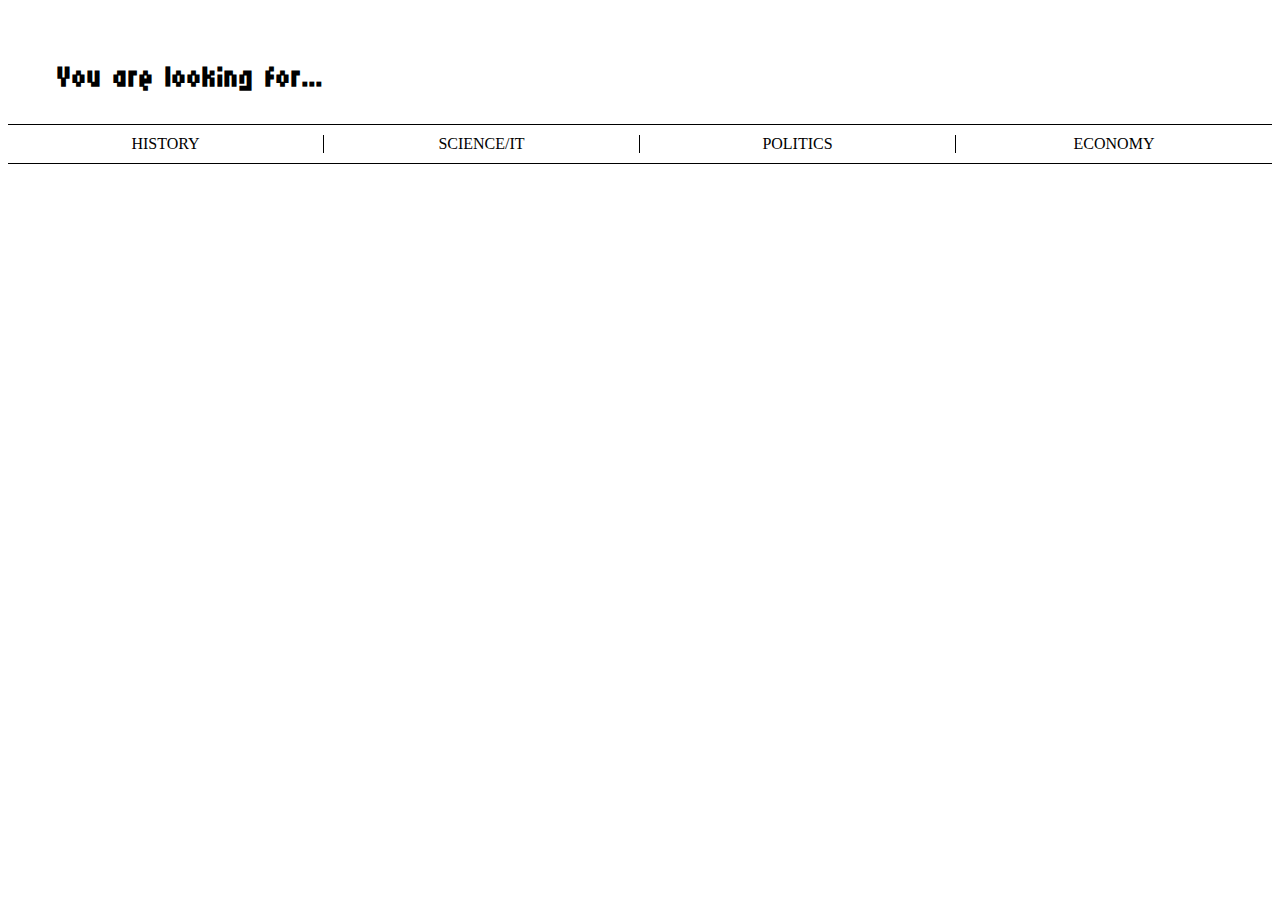
==== economy.html @ edbf7f5e "Add files via upload" ====
<!doctype html>
<html>
    <head>
        <title>You are looking for...</title>
        <meta charest="utf-8">
        <link rel="stylesheet" href="style.css">
    </head>
    <body>
        <h1><a href="main.html">You are looking for...</a></h1>
        <div id="grid">
            <div class="right-line">
                <a href="history.html">HISTORY</a>
            </div>
            <div class="right-line">
                <a href="science.html">SCIENCE/IT</a>
            </div>
            <div class="right-line">
                <a href="politics.html">POLITICS</a>
            </div>
            <div>
                <a href="economy.html">ECONOMY</a>
            </div>
        </div>
    </body>
</html>
---- style.css ----
@import url('https://fonts.googleapis.com/css2?family=Micro+5&display=swap');
    h1, .main-title{
        font-family:"Micro 5", sans-serif;
    }
@import url('https://fonts.googleapis.com/css2?family=Micro+5&family=Rakkas&display=swap');
    div{
        font-family: "Rakkas", serif;
    }
/*@import url('https://fonts.googleapis.com/css2?family=Chakra+Petch:ital,wght@0,300;0,400;0,500;0,600;0,700;1,300;1,400;1,500;1,600;1,700&family=Micro+5&family=Rakkas&display=swap');
    h1, .main-title{
        font-family: "Chakra Petch", sans-serif;
    }*/
.main-title{
    text-align:center;
    font-size:60px;
    padding-bottom:20px;
}
#grid{
    display:grid;
    grid-template-columns:1fr 1fr 1fr 1fr;
    text-align:center;
    border-top:1px solid black;
    border-bottom:1px solid black;
    padding-top:10px;
    padding-bottom:10px;
}
.right-line{
    border-right:1px solid black;
}
a{
    text-decoration:none;
    color:black;
}
h1{
    padding-left:50px;
    padding-top:30px;
    font-size:40px;
}
li{
    padding:20px 5px;
    margin-left:30px;
}
.website{
    text-decoration:none;
    color:blue;
}
/*padding:양옆, 위아래*/
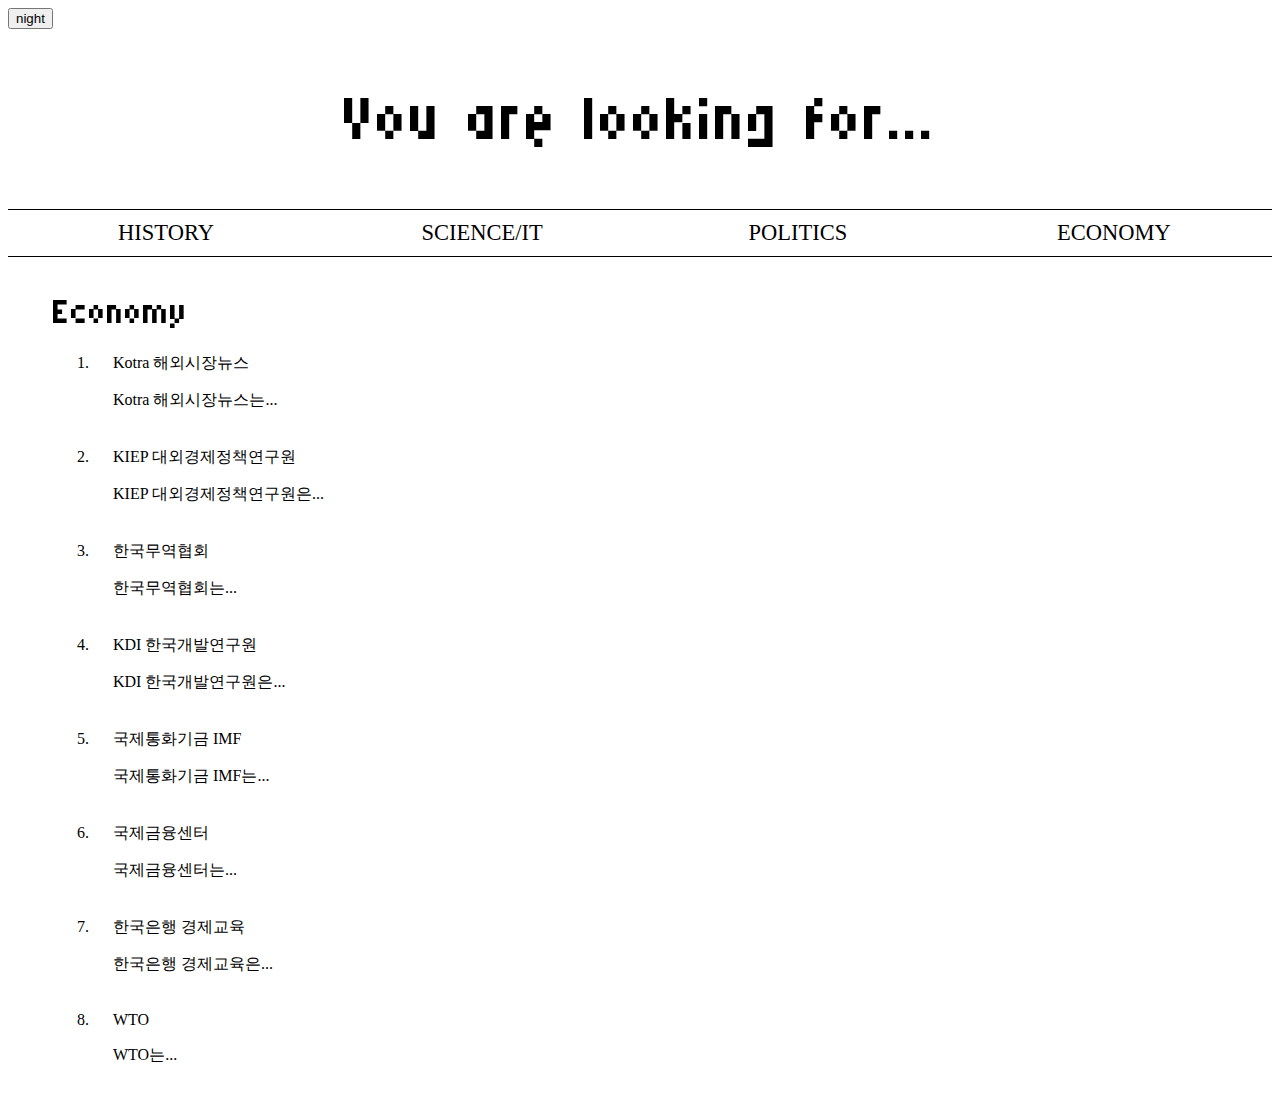
==== commit 84f9445d: "Add files via upload" ====
--- a/economy.html
+++ b/economy.html
@@ -3,23 +3,84 @@
     <head>
         <title>You are looking for...</title>
         <meta charest="utf-8">
+        <meta name="viewport" content="width=device-width">
         <link rel="stylesheet" href="style.css">
     </head>
     <body>
-        <h1><a href="main.html">You are looking for...</a></h1>
-        <div id="grid">
-            <div class="right-line">
+        <input type="button" value="night" onclick="
+        var target = document.querySelector('body');
+        var border = document.querySelector('nav');
+        if(this.value == 'night'){
+            target.style.backgroundColor='black';
+            target.style.color='white';
+            border.style.borderColor='white';
+            this.value='day';
+
+            var alist = document.querySelectorAll('a');
+            var i = 0;
+            while(i<alist.length){
+                console.log(alist[i]);
+                alist[i].style.color = 'white';
+                i = i + 1;
+            }
+        } else{
+            target.style.backgroundColor = 'white';
+            target.style.color = 'black';
+            border.style.borderColor='black';
+            this.value = 'night';
+
+            var alist = document.querySelectorAll('a');
+            var i = 0;
+            while(i < alist.length){
+                console.log(alist[i]);
+                alist[i].style.color = 'black';
+                i = i + 1;
+            }
+        }
+        ">
+        <header class="main-title"><a href="main.html">You are looking for...</a></header>
+        <nav id="nav_title">
+            <div class="nav_letter">
                 <a href="history.html">HISTORY</a>
             </div>
-            <div class="right-line">
+            <div class="nav_letter">
                 <a href="science.html">SCIENCE/IT</a>
             </div>
-            <div class="right-line">
+            <div class="nav_letter">
                 <a href="politics.html">POLITICS</a>
             </div>
-            <div>
+            <div class="nav_letter">
                 <a href="economy.html">ECONOMY</a>
             </div>
-        </div>
+        </nav>
+        <main>
+            <a class="main_title">Economy</a>
+            <ol>
+                <li>Kotra 해외시장뉴스
+                    <p><a class="website" href="https://dream.kotra.or.kr/kotranews/index.do">Kotra 해외시장뉴스</a>는...</p>
+                </li>
+                <li>KIEP 대외경제정책연구원
+                    <p><a class="website" href="https://www.kiep.go.kr/">KIEP 대외경제정책연구원</a>은...</p>
+                </li>
+                <li>한국무역협회
+                    <p><a class="website" href="https://www.kita.net/">한국무역협회</a>는...</p>
+                </li>
+                <li>KDI 한국개발연구원
+                    <p><a class="website" href="https://www.kdi.re.kr/">KDI 한국개발연구원</a>은...</p>
+                </li>
+                <li>국제통화기금 IMF
+                    <p><a class="website" href="https://www.imf.org/en/Publications">국제통화기금 IMF</a>는...</p>
+                </li>
+                <li>국제금융센터
+                    <p><a class="website" href="https://www.kcif.or.kr/">국제금융센터</a>는...</p>
+                </li>
+                <li>한국은행 경제교육
+                    <p><a class="website" href="https://www.bok.or.kr/portal/main/main.do">한국은행 경제교육</a>은...</p>
+                </li>
+                <li>WTO
+                    <p><a class="website" href="https://www.wto.org/">WTO</a>는...</p>
+                </li>
+            </ol>
+        </main>
     </body>
 </html>--- a/style.css
+++ b/style.css
@@ -1,47 +1,53 @@
 @import url('https://fonts.googleapis.com/css2?family=Micro+5&display=swap');
-    h1, .main-title{
+    header a, .main_title{
         font-family:"Micro 5", sans-serif;
     }
-@import url('https://fonts.googleapis.com/css2?family=Micro+5&family=Rakkas&display=swap');
-    div{
-        font-family: "Rakkas", serif;
-    }
 /*@import url('https://fonts.googleapis.com/css2?family=Chakra+Petch:ital,wght@0,300;0,400;0,500;0,600;0,700;1,300;1,400;1,500;1,600;1,700&family=Micro+5&family=Rakkas&display=swap');
-    h1, .main-title{
+    h1, header a{
         font-family: "Chakra Petch", sans-serif;
     }*/
-.main-title{
+
+/*----header----*/
+header{
     text-align:center;
-    font-size:60px;
-    padding-bottom:20px;
+    padding: 5vh;
 }
-#grid{
+header a{
+    font-size: 7vh;
+    font-size: 7vw;
+    text-decoration:none;
+    color:black;
+}
+
+/*----nav----*/
+#nav_title{
     display:grid;
-    grid-template-columns:1fr 1fr 1fr 1fr;
+    grid-template-columns:repeat(4, 1fr);
     text-align:center;
     border-top:1px solid black;
     border-bottom:1px solid black;
     padding-top:10px;
     padding-bottom:10px;
 }
-.right-line{
-    border-right:1px solid black;
-}
-a{
+.nav_letter a{
     text-decoration:none;
     color:black;
+    font-size:2.5vh
 }
-h1{
-    padding-left:50px;
-    padding-top:30px;
-    font-size:40px;
+
+/*----main----*/
+main{
+    margin: 7vw 0 0 5vh;
+    margin-top: 30px;
+}
+.main_title{
+    font-size: 50px;
 }
 li{
-    padding:20px 5px;
-    margin-left:30px;
+    padding: 0 0 20px 20px;
 }
 .website{
     text-decoration:none;
-    color:blue;
+    color: black;
 }
 /*padding:양옆, 위아래*/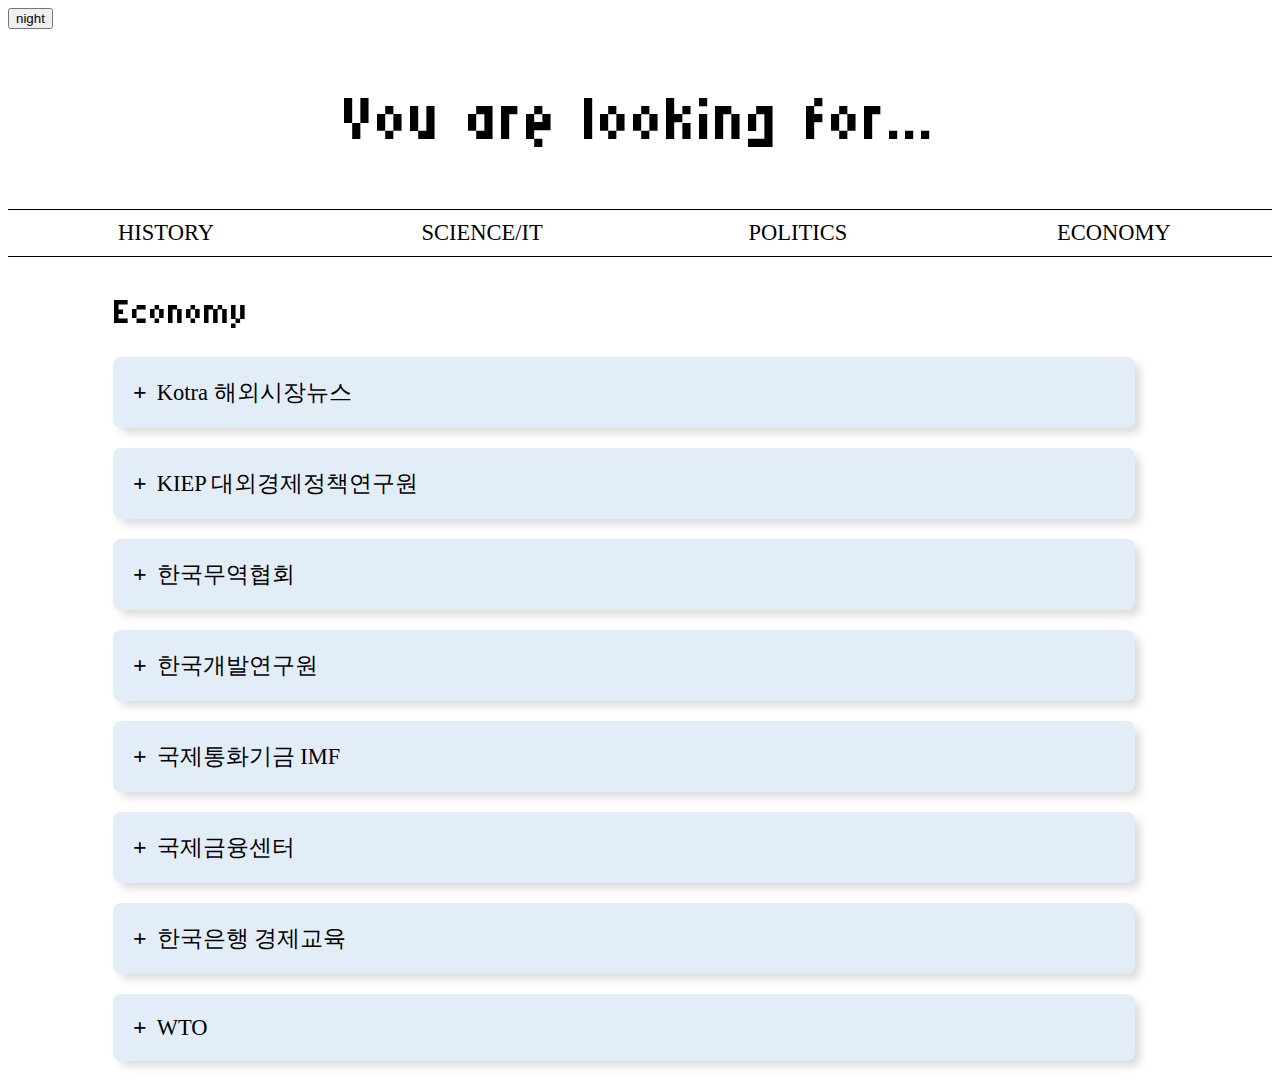
==== commit 1ec30d2b: "history만 설명 추가한 상황" ====
--- a/economy.html
+++ b/economy.html
@@ -6,39 +6,10 @@
         <meta name="viewport" content="width=device-width">
         <link rel="stylesheet" href="style.css">
     </head>
+    <script src="day_and_night.js"></script>
     <body>
-        <input type="button" value="night" onclick="
-        var target = document.querySelector('body');
-        var border = document.querySelector('nav');
-        if(this.value == 'night'){
-            target.style.backgroundColor='black';
-            target.style.color='white';
-            border.style.borderColor='white';
-            this.value='day';
-
-            var alist = document.querySelectorAll('a');
-            var i = 0;
-            while(i<alist.length){
-                console.log(alist[i]);
-                alist[i].style.color = 'white';
-                i = i + 1;
-            }
-        } else{
-            target.style.backgroundColor = 'white';
-            target.style.color = 'black';
-            border.style.borderColor='black';
-            this.value = 'night';
-
-            var alist = document.querySelectorAll('a');
-            var i = 0;
-            while(i < alist.length){
-                console.log(alist[i]);
-                alist[i].style.color = 'black';
-                i = i + 1;
-            }
-        }
-        ">
-        <header class="main-title"><a href="main.html">You are looking for...</a></header>
+        <input id="day_night" type="button" value="night" onclick='day_and_night()'>
+        <header class="main-title"><a href="index.html">You are looking for...</a></header>
         <nav id="nav_title">
             <div class="nav_letter">
                 <a href="history.html">HISTORY</a>
@@ -55,32 +26,57 @@
         </nav>
         <main>
             <a class="main_title">Economy</a>
-            <ol>
-                <li>Kotra 해외시장뉴스
-                    <p><a class="website" href="https://dream.kotra.or.kr/kotranews/index.do">Kotra 해외시장뉴스</a>는...</p>
+            <ul class="accordion">
+                <li>
+                    <input type="checkbox" id="answer01">
+                    <label for="answer01">Kotra 해외시장뉴스</label>
+                    <div class="content">
+                        <p>Kotra 해외시장뉴스는...</p>
+                    </div>
                 </li>
-                <li>KIEP 대외경제정책연구원
-                    <p><a class="website" href="https://www.kiep.go.kr/">KIEP 대외경제정책연구원</a>은...</p>
+                <li><input type="checkbox" id="answer02">
+                    <label for="answer02">KIEP 대외경제정책연구원</label>
+                    <div class="content">
+                        <p>KIEP 대외경제정책연구원은...</p>
+                    </div>
                 </li>
-                <li>한국무역협회
-                    <p><a class="website" href="https://www.kita.net/">한국무역협회</a>는...</p>
+                <li><input type="checkbox" id="answer03">
+                    <label for="answer03">한국무역협회</label>
+                    <div class="content">
+                        <p>한국무역협회는...</p>
+                    </div>
                 </li>
-                <li>KDI 한국개발연구원
-                    <p><a class="website" href="https://www.kdi.re.kr/">KDI 한국개발연구원</a>은...</p>
+                <li><input type="checkbox" id="answer04">
+                    <label for="answer04">한국개발연구원</label>
+                    <div class="content">
+                        <p>한국개발연구원은...</p>
+                    </div>
                 </li>
-                <li>국제통화기금 IMF
-                    <p><a class="website" href="https://www.imf.org/en/Publications">국제통화기금 IMF</a>는...</p>
+                <li><input type="checkbox" id="answer05">
+                    <label for="answer05">국제통화기금 IMF</label>
+                    <div class="content">
+                        <p>국제통화기금 IMF는...</p>
+                    </div>
                 </li>
-                <li>국제금융센터
-                    <p><a class="website" href="https://www.kcif.or.kr/">국제금융센터</a>는...</p>
+                <li><input type="checkbox" id="answer06">
+                    <label for="answer06">국제금융센터</label>
+                    <div class="content">
+                        <p>국제금융센터는...</p>
+                    </div>
                 </li>
-                <li>한국은행 경제교육
-                    <p><a class="website" href="https://www.bok.or.kr/portal/main/main.do">한국은행 경제교육</a>은...</p>
+                <li><input type="checkbox" id="answer07">
+                    <label for="answer07">한국은행 경제교육</label>
+                    <div class="content">
+                        <p>한국은행 경제교육은...</p>
+                    </div>
                 </li>
-                <li>WTO
-                    <p><a class="website" href="https://www.wto.org/">WTO</a>는...</p>
+                <li><input type="checkbox" id="answer08">
+                    <label for="answer08">WTO</label>
+                    <div class="content">
+                        <p>WTO는...</p>
+                    </div>
                 </li>
-            </ol>
+            </ul>
         </main>
     </body>
 </html>--- a/style.css
+++ b/style.css
@@ -17,6 +17,12 @@
     font-size: 7vw;
     text-decoration:none;
     color:black;
+}
+
+/*----day_night----*/
+#day_night{
+    display : flexbox;
+    flex-direction: row-reverse;
 }
 
 /*----nav----*/
@@ -42,6 +48,7 @@
 }
 .main_title{
     font-size: 50px;
+    margin-left : 5%;
 }
 li{
     padding: 0 0 20px 20px;
@@ -50,4 +57,55 @@
     text-decoration:none;
     color: black;
 }
-/*padding:양옆, 위아래*/+/*padding:양옆, 위아래*/
+
+.accordion li{
+    list-style : none;
+    width : 85%;
+    margin : 20px;
+    padding : 10px;
+    border-radius : 8px;
+    background : #e3edf7;
+    box-shadow : 6px 6px 10px -1px rgba(0, 0, 0, 0.15);
+}
+
+.accordion li label{
+    display : flex;
+    align-items : center;
+    padding : 10px;
+    font-size : 2.5vh;
+    font-weight : 500;
+    cursor : pointer;
+}
+
+label::before{
+    content : '+';
+    margin-right : 10px;
+    font-size : 24px;
+    font-weight : 600;
+}
+
+input[id*="answer"]{
+    display : none;
+}
+
+input[id*="answer"] + label + .content{
+    color : #555;
+    padding : 0 10px;
+    line-height: 26px;
+    max-height :0;
+    transition : all .35s;
+    overflow : hidden;
+}
+
+input[id*="answer"] + label + .content p{
+    display : inline-block;
+}
+
+input[id*="answer"]:checked + label + .content{
+    max-height : 400px;
+}
+
+input[id*="answer"]:checked + label::before{
+    content : '-';
+}
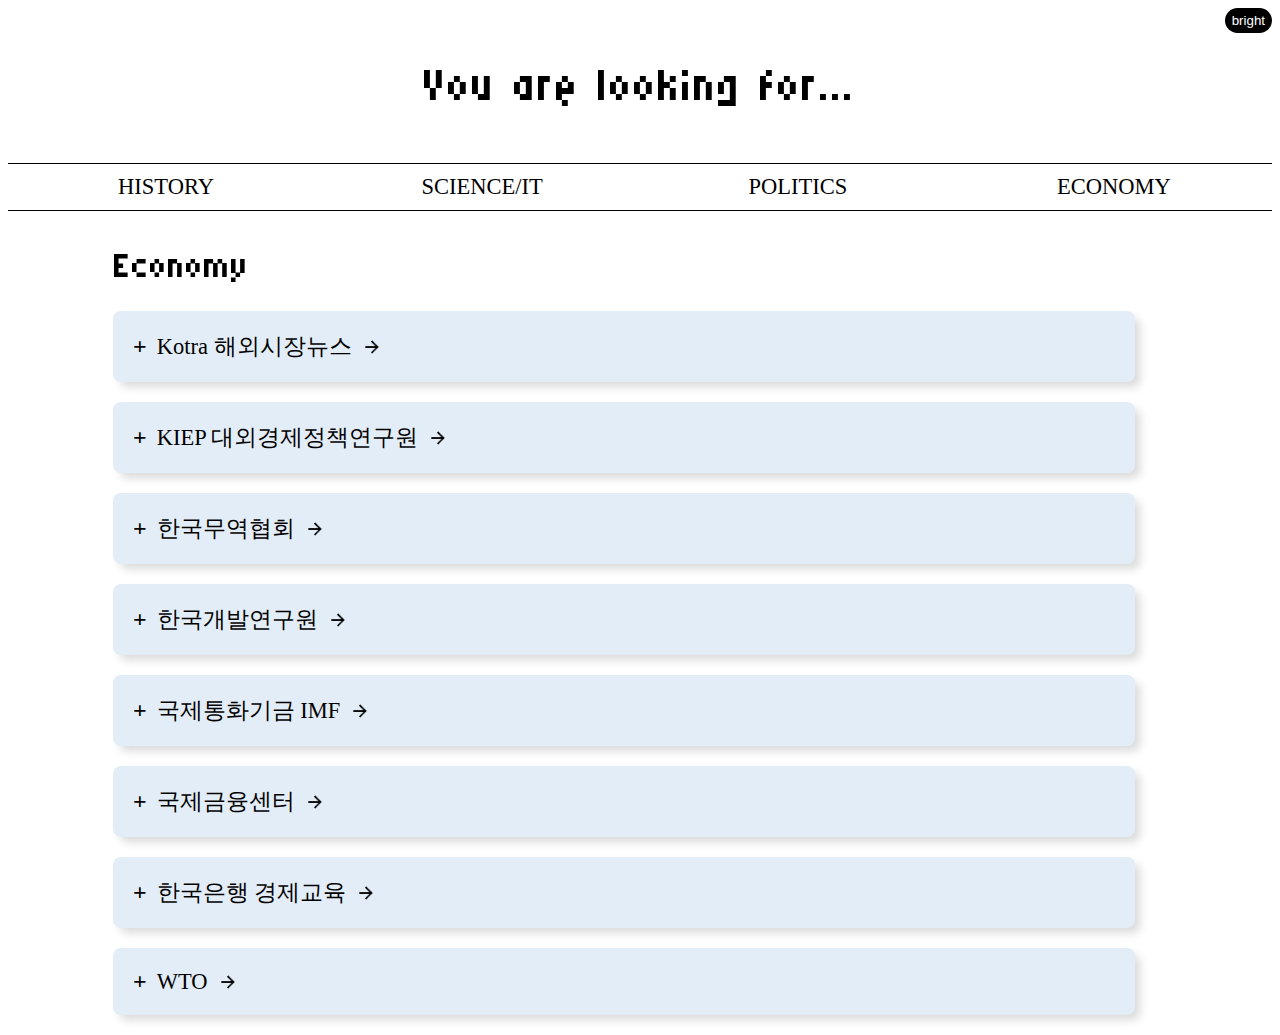
==== commit a0720ac3: "화살표 링크까지 완성!" ====
--- a/economy.html
+++ b/economy.html
@@ -8,7 +8,7 @@
     </head>
     <script src="day_and_night.js"></script>
     <body>
-        <input id="day_night" type="button" value="night" onclick='day_and_night()'>
+        <input id="day_night" type="button" value="bright" onclick='day_and_night()'>
         <header class="main-title"><a href="index.html">You are looking for...</a></header>
         <nav id="nav_title">
             <div class="nav_letter">
@@ -29,51 +29,51 @@
             <ul class="accordion">
                 <li>
                     <input type="checkbox" id="answer01">
-                    <label for="answer01">Kotra 해외시장뉴스</label>
+                    <label for="answer01">Kotra 해외시장뉴스<input class="link" type="image" src="화살표.png" onClick="window.open('https://www.kotra.or.kr/')"></label>
                     <div class="content">
-                        <p>Kotra 해외시장뉴스는...</p>
+                        <p>Kotra 해외시장뉴스는 해외시장 정보를 쉽고 빠르게 파악할 수 있는 사이트입니다. 세계 경제 이슈를 지도, 그래프 등의 데이터와 함께 파악할 수 있습니다.</p>
                     </div>
                 </li>
                 <li><input type="checkbox" id="answer02">
-                    <label for="answer02">KIEP 대외경제정책연구원</label>
+                    <label for="answer02">KIEP 대외경제정책연구원<input class="link" type="image" src="화살표.png" onClick="window.open('https://www.kiep.go.kr/')"></label>
                     <div class="content">
-                        <p>KIEP 대외경제정책연구원은...</p>
+                        <p>KIEP 대외경제정책연구원은 세계 경제의 문제를 조사, 연구, 분석합니다. 지리경제학, 무역, 거시금융, 산업 연구보고서, 정책연구 등 전문적인 자료를 얻을 수 있습니다.</p>
                     </div>
                 </li>
                 <li><input type="checkbox" id="answer03">
-                    <label for="answer03">한국무역협회</label>
+                    <label for="answer03">한국무역협회<input class="link" type="image" src="화살표.png" onClick="window.open('https://www.kita.net/')"></label>
                     <div class="content">
-                        <p>한국무역협회는...</p>
+                        <p>한국무역협회는 무역에 관한 국가별, 업종별 정보를 검색할 수 있으며, 이를 통해 무역통상 현황을 관찰할 수 있습니다. 또한 다양한 무역과 시장에 관련된 연구보고서와 통계를 열람할 수 있는 사이트입니다.</p>
                     </div>
                 </li>
                 <li><input type="checkbox" id="answer04">
-                    <label for="answer04">한국개발연구원</label>
+                    <label for="answer04">한국개발연구원<input class="link" type="image" src="화살표.png" onClick="window.open('https://www.kdi.re.kr/')"></label>
                     <div class="content">
-                        <p>한국개발연구원은...</p>
+                        <p>한국개발연구원은 국내외의 경제 및 사회 분야를 연구하는 정부 연구기관입니다. 초등학생용 교육자료부터 전문전인 자료까지 다양한 자료를 찾아볼 수 있습니다.</p>
                     </div>
                 </li>
                 <li><input type="checkbox" id="answer05">
-                    <label for="answer05">국제통화기금 IMF</label>
+                    <label for="answer05">국제통화기금 IMF<input class="link" type="image" src="화살표.png" onClick="window.open('https://www.imf.org/en/Home')"></label>
                     <div class="content">
-                        <p>국제통화기금 IMF는...</p>
+                        <p>국제통화기금 IMF는 세계 무역의 안정적인 확대를 통해 가맹국들의 고용 증대 및 소득증가, 생산자원 개발 등을 돕는 것을 목표로 합니다. 이곳에서는 국가별 보고서, 세계 경제 현황 및 전망 등 거시적 경제상황 을 살펴볼 수 있습니다. </p>
                     </div>
                 </li>
                 <li><input type="checkbox" id="answer06">
-                    <label for="answer06">국제금융센터</label>
+                    <label for="answer06">국제금융센터<input class="link" type="image" src="화살표.png" onClick="window.open('https://www.kcif.or.kr/')"></label>
                     <div class="content">
-                        <p>국제금융센터는...</p>
+                        <p>국제금융센터는 대한민국 정부와 한국은행의 지원으로 설립되었다. 이 사이트에서는 국제금융속보, 보고서, 분석, 통화정책 등을 살펴볼 수 있다. 주로 금융 관련 업무를 진행한다.</p>
                     </div>
                 </li>
                 <li><input type="checkbox" id="answer07">
-                    <label for="answer07">한국은행 경제교육</label>
+                    <label for="answer07">한국은행 경제교육<input class="link" type="image" src="화살표.png" onClick="window.open('https://www.bok.or.kr/portal/submain/submain/ecEdu.do?viewType=SUBMAIN&menuNo=200131')"></label>
                     <div class="content">
-                        <p>한국은행 경제교육은...</p>
+                        <p>한국은행 경제교육은 경제에 관련된 지식과 시사 이슈를 공부할 수 있는 서비스를 제공한다. 학습자의 수준에 맞는 교육자료와 다양한 강좌, 그리고 콘텐츠의 종류도 칼럼부터 웹툰까지 다양하다.</p>
                     </div>
                 </li>
                 <li><input type="checkbox" id="answer08">
-                    <label for="answer08">WTO</label>
+                    <label for="answer08">WTO <input class="link" type="image" src="화살표.png" onClick="window.open('https://www.wto.org/')"></label>
                     <div class="content">
-                        <p>WTO는...</p>
+                        <p>WTO는 무역과 관련된 다양한 보고서, 통계, 연구서 등을 제공합니다. 분야별 또는 이슈별 무역 정보, 세계 무역 관찰 데이터 등을 찾아볼 수 있습니다.</p>
                     </div>
                 </li>
             </ul>
--- a/style.css
+++ b/style.css
@@ -2,10 +2,10 @@
     header a, .main_title{
         font-family:"Micro 5", sans-serif;
     }
-/*@import url('https://fonts.googleapis.com/css2?family=Chakra+Petch:ital,wght@0,300;0,400;0,500;0,600;0,700;1,300;1,400;1,500;1,600;1,700&family=Micro+5&family=Rakkas&display=swap');
-    h1, header a{
-        font-family: "Chakra Petch", sans-serif;
-    }*/
+@import url('https://fonts.googleapis.com/css2?family=Diphylleia&family=Gowun+Batang&display=swap');
+    div, label{
+        font-family: "Gowun Batang", serif;
+    }
 
 /*----header----*/
 header{
@@ -13,8 +13,7 @@
     padding: 5vh;
 }
 header a{
-    font-size: 7vh;
-    font-size: 7vw;
+    font-size: 65px;
     text-decoration:none;
     color:black;
 }
@@ -43,7 +42,7 @@
 
 /*----main----*/
 main{
-    margin: 7vw 0 0 5vh;
+    margin: 30px 0 0 5vh;
     margin-top: 30px;
 }
 .main_title{
@@ -59,6 +58,7 @@
 }
 /*padding:양옆, 위아래*/
 
+/*----accordion----*/
 .accordion li{
     list-style : none;
     width : 85%;
@@ -109,3 +109,23 @@
 input[id*="answer"]:checked + label::before{
     content : '-';
 }
+
+/*----day_night_button---*/
+#day_night{
+    float : right;
+    border-radius: 40px;
+    border : none;
+    border-width: 1.5px;
+    background-color: black;
+    color : white;
+    padding : 5px 7px 5px 7px;
+}
+
+/*----link_button----*/
+.link{
+    background-size: 100%;
+    border : none;
+    border-radius: 3px;
+    width : 20px;
+    margin-left : 10px;
+}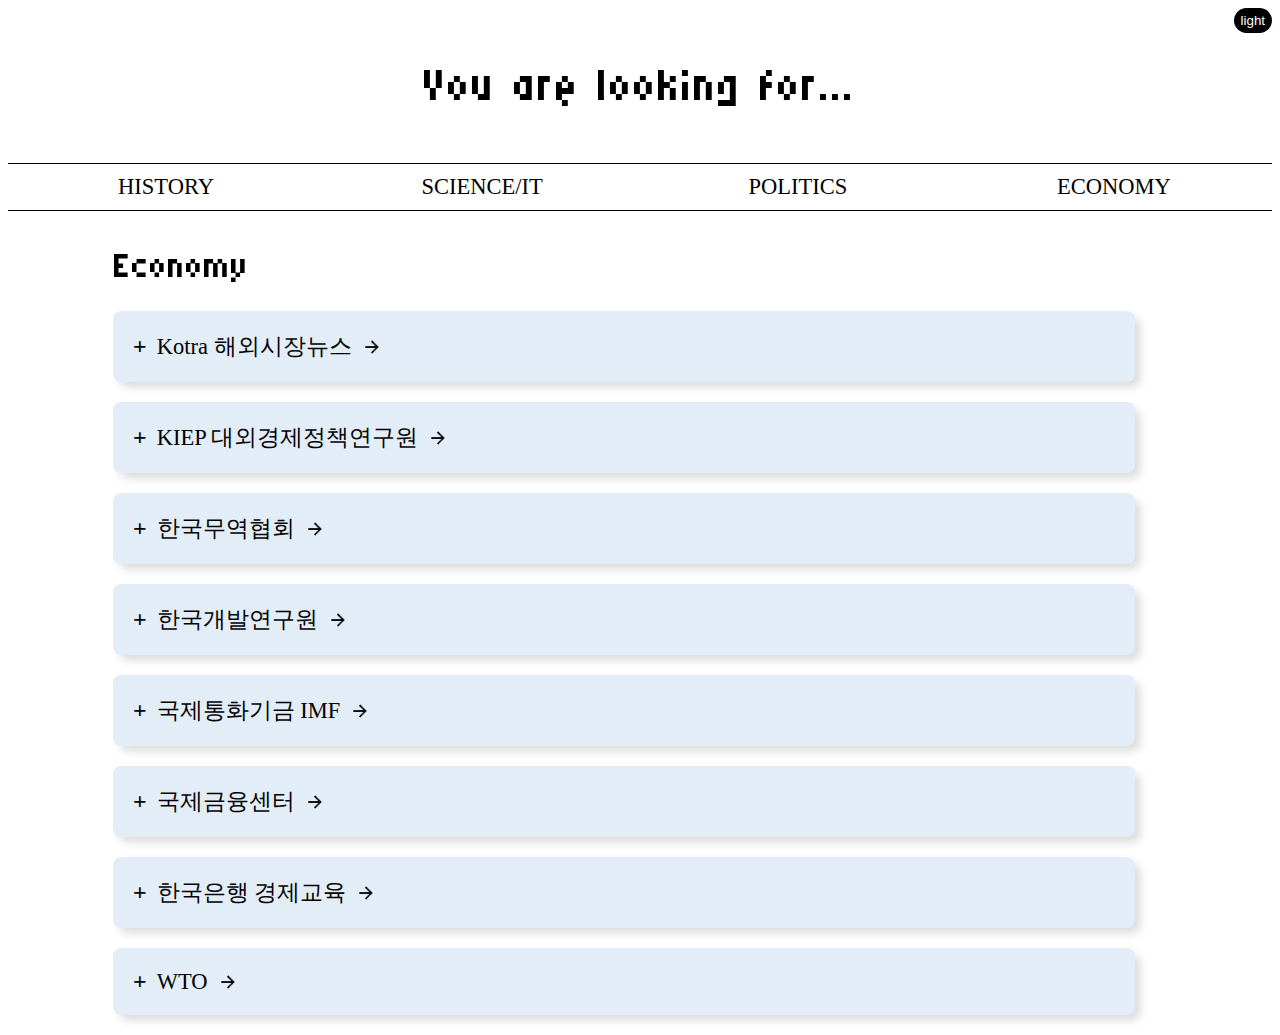
==== commit d28ec5b2: "bright mode -> light mode로 이름 변경" ====
--- a/economy.html
+++ b/economy.html
@@ -1,6 +1,15 @@
 <!doctype html>
 <html>
     <head>
+        <!-- Google tag (gtag.js) -->
+        <script async src="https://www.googletagmanager.com/gtag/js?id=G-J3EM6T7ZN0"></script>
+        <script>
+          window.dataLayer = window.dataLayer || [];
+          function gtag(){dataLayer.push(arguments);}
+          gtag('js', new Date());
+        
+          gtag('config', 'G-J3EM6T7ZN0');
+        </script>
         <title>You are looking for...</title>
         <meta charest="utf-8">
         <meta name="viewport" content="width=device-width">
@@ -8,7 +17,7 @@
     </head>
     <script src="day_and_night.js"></script>
     <body>
-        <input id="day_night" type="button" value="bright" onclick='day_and_night()'>
+        <input id="day_night" type="button" value="light" onclick='day_and_night()'>
         <header class="main-title"><a href="index.html">You are looking for...</a></header>
         <nav id="nav_title">
             <div class="nav_letter">
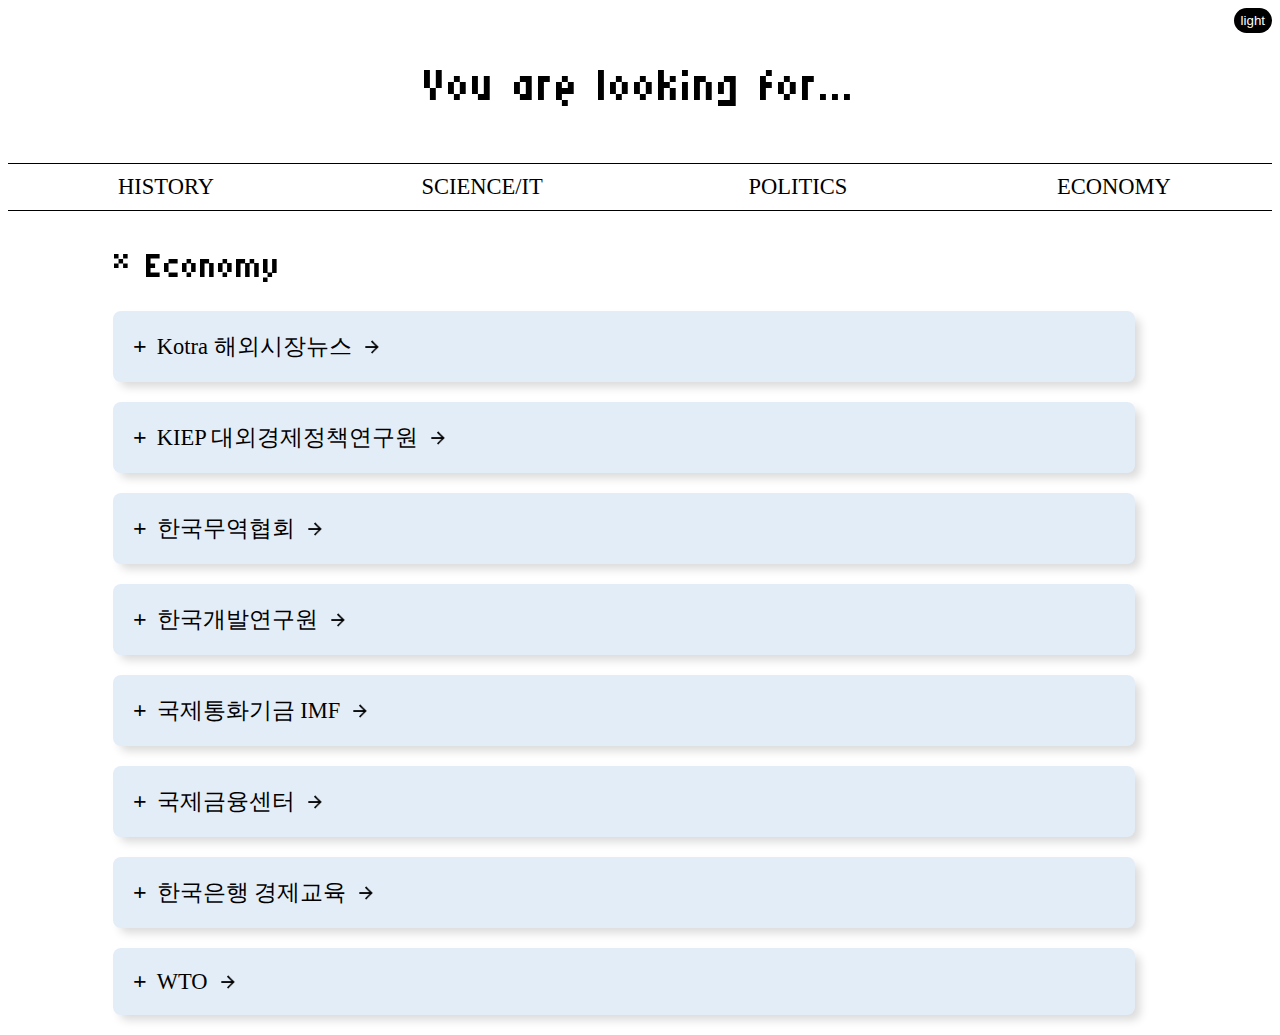
==== commit c2397c85: "동영상 추가, 타이틀 앞에 * 추가" ====
--- a/economy.html
+++ b/economy.html
@@ -34,7 +34,7 @@
             </div>
         </nav>
         <main>
-            <a class="main_title">Economy</a>
+            <a class="main_title">* Economy</a>
             <ul class="accordion">
                 <li>
                     <input type="checkbox" id="answer01">
--- a/style.css
+++ b/style.css
@@ -1,5 +1,5 @@
 @import url('https://fonts.googleapis.com/css2?family=Micro+5&display=swap');
-    header a, .main_title{
+    header a, .main_title, .manual{
         font-family:"Micro 5", sans-serif;
     }
 @import url('https://fonts.googleapis.com/css2?family=Diphylleia&family=Gowun+Batang&display=swap');
@@ -128,4 +128,22 @@
     border-radius: 3px;
     width : 20px;
     margin-left : 10px;
+}
+
+/*----video----*/
+.manual{
+    font-size : 45px;
+    display : flex;
+    justify-content: center;
+}
+
+video{
+    width : 600px;
+    height : 400px;
+}
+
+.video_container{
+    display : flex;
+    justify-content: center;
+    margin-bottom: 40px;
 }